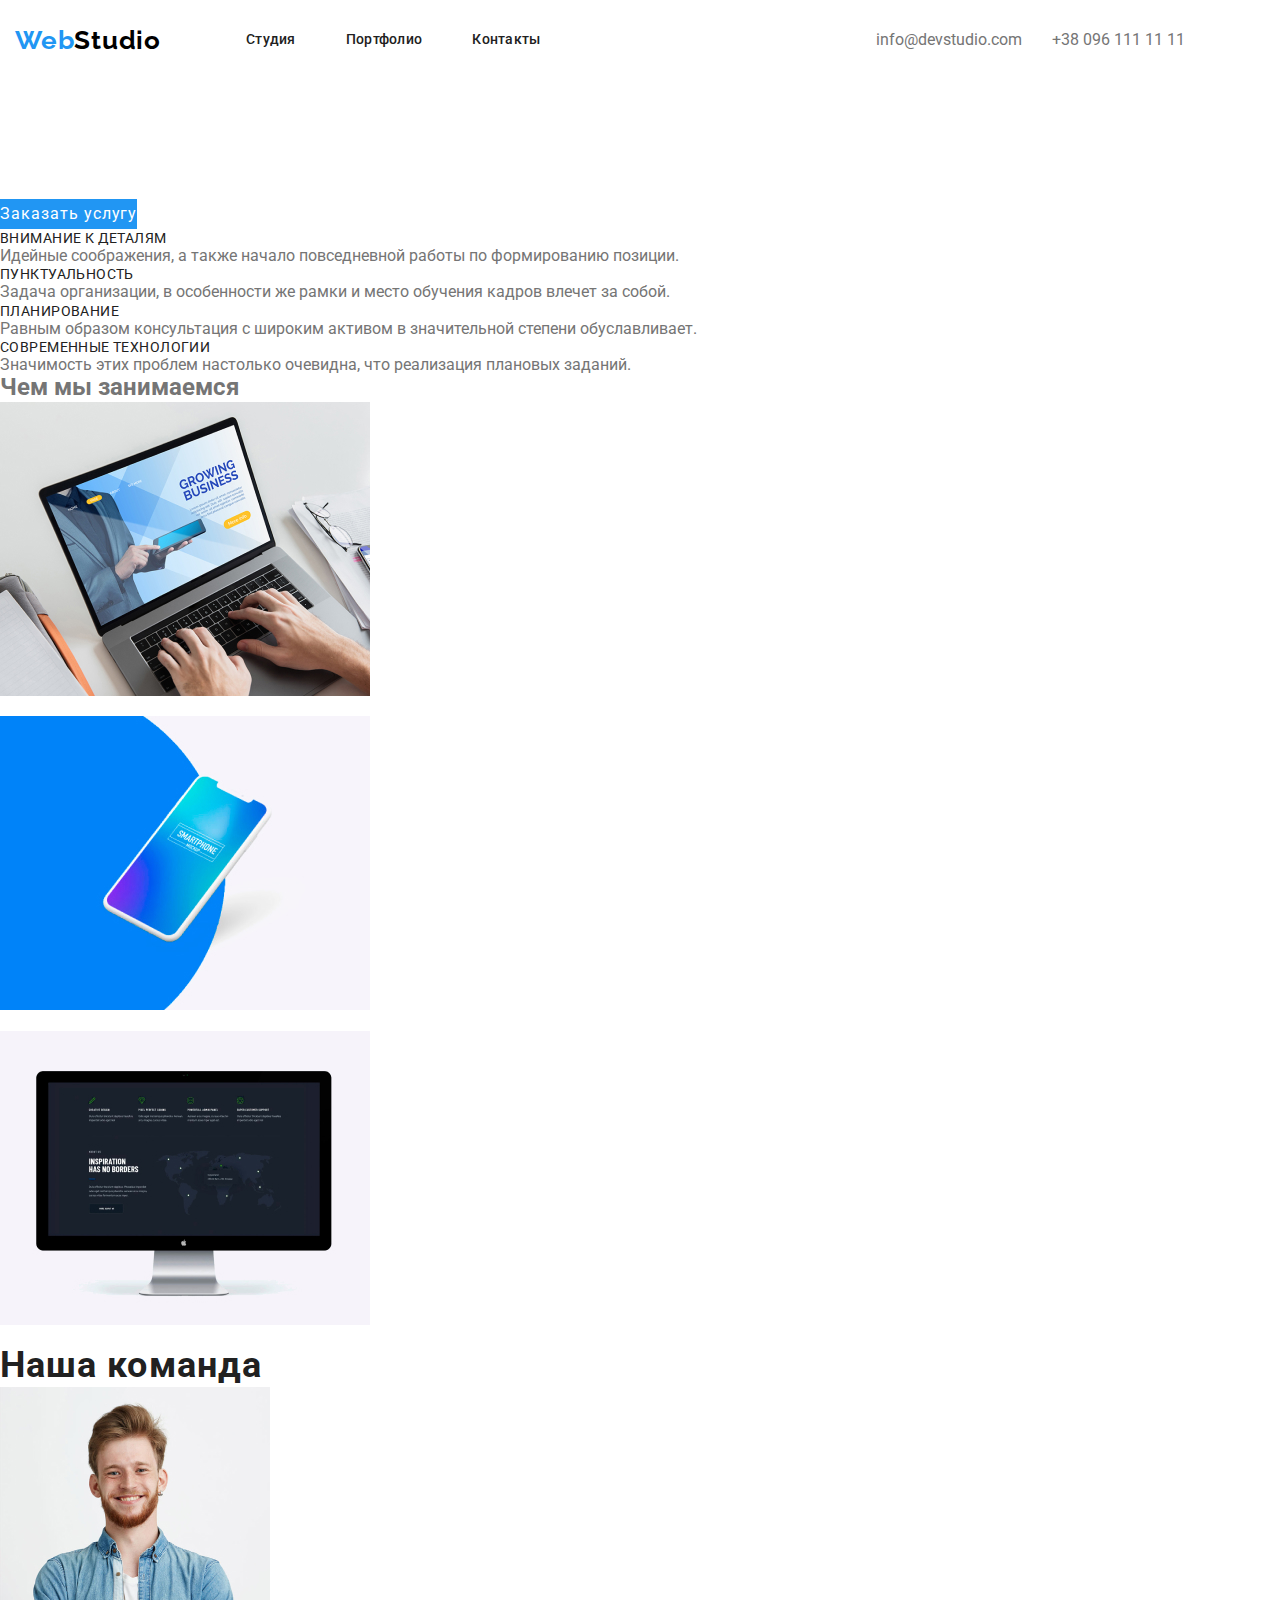
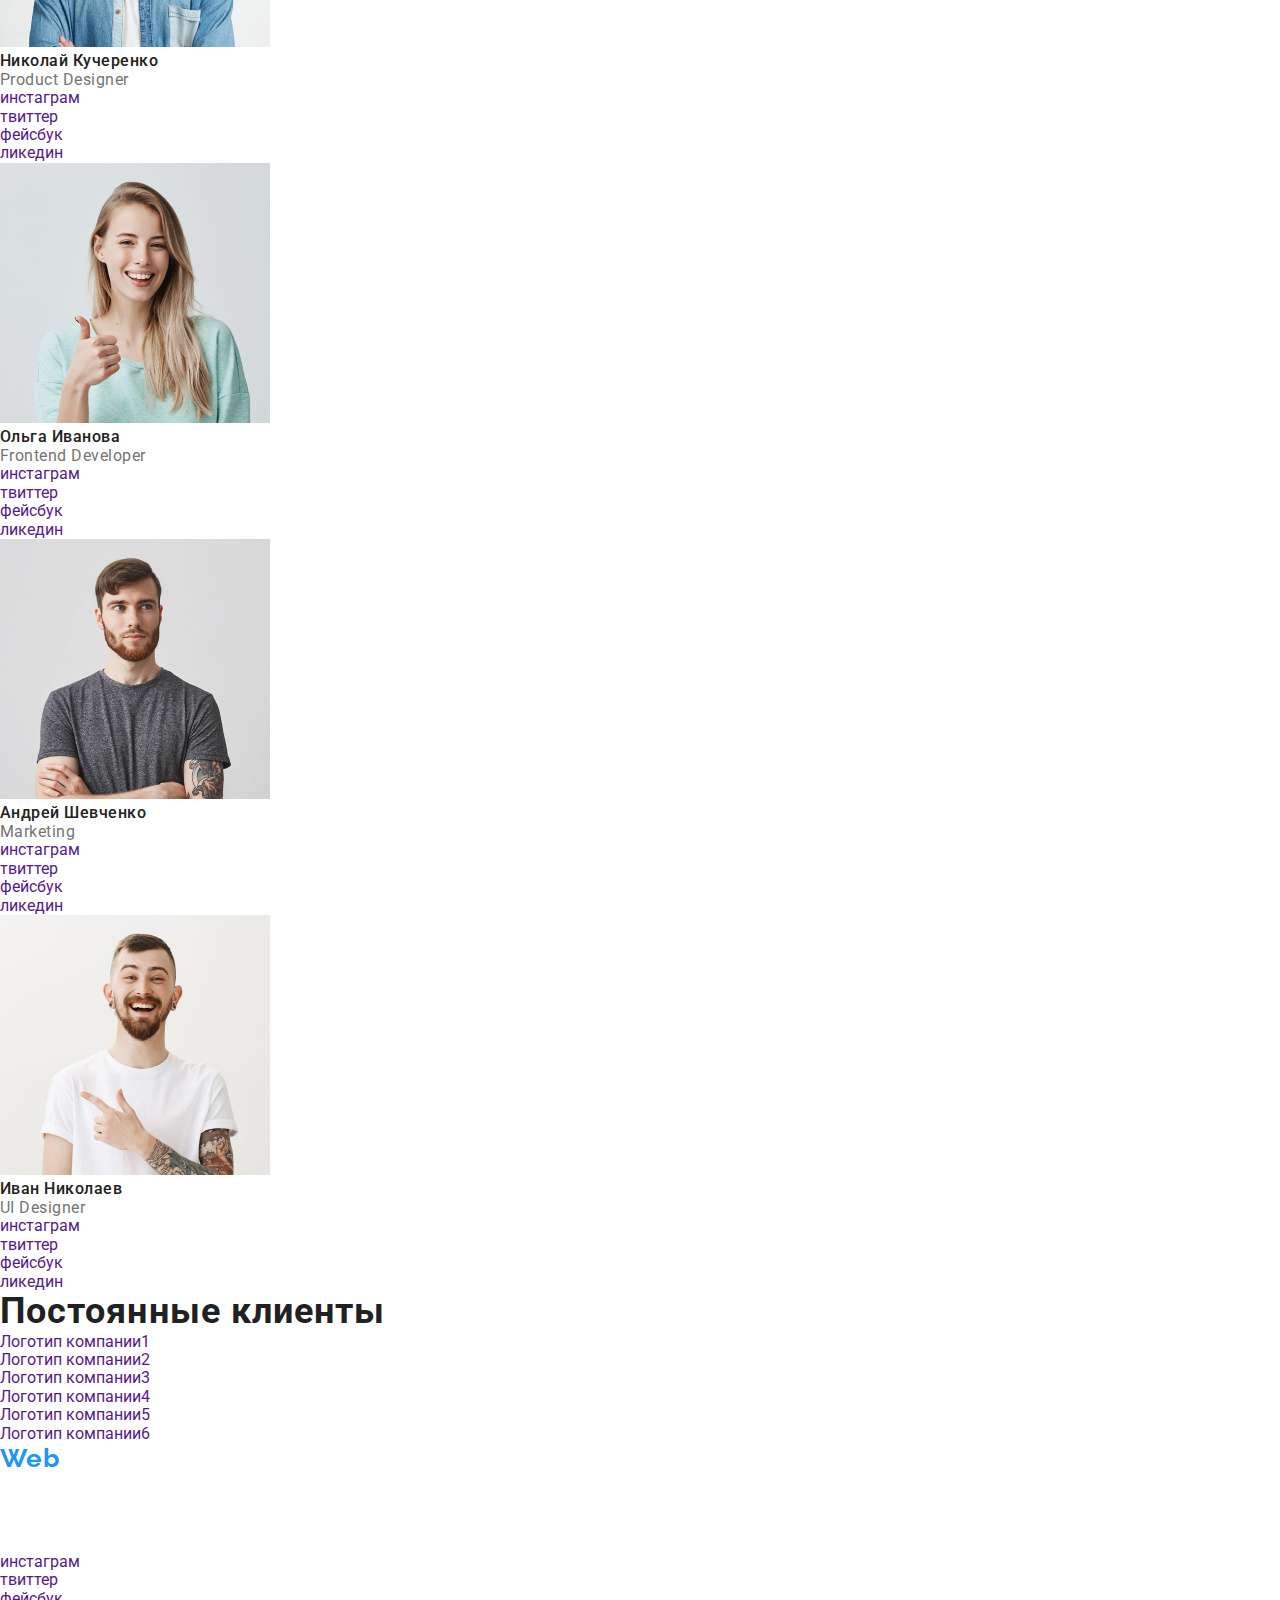
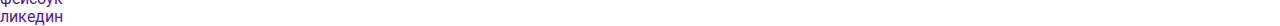
==== index.html @ aab613d5 "Позиционирование header" ====
<!DOCTYPE html>
<html lang="ru">
<head>
    <meta charset="UTF-8">
    <meta name="viewport" content="width=device-width, initial-scale=1.0">
    <title>Веб-студия</title>
    <link href="https://fonts.googleapis.com/css2?family=Raleway:wght@700&family=Roboto:wght@400;500;700;900&display=swap" rel="stylesheet">
    <link rel="stylesheet" href="./css/normalize.css">
    <link rel="stylesheet" href="./css/styles.css">
</head>
<body>
    <!-- ШАПКА САЙТА -->
    <header class="header">
        <div class="conteiner">
            <nav class="navigation">
                <a class="logo-header link" href="./index.html" aria-label="Логотип"><span class="logo-element">Web</span>Studio</a>
                <ul class="navigation-list list">
                    <li class="navigation-list-item">
                        <a class="navigation-list-link link" href="">Студия</a>
                    </li>
                    <li class="navigation-list-item">
                        <a class="navigation-list-link link" href="./portfolio.html">Портфолио</a>
                    </li>
                    <li class="navigation-list-item">
                        <a class="navigation-list-link link" href="">Контакты</a>
                    </li>
            </ul>
            </nav>
            
            <div class="header-contacts">
            <a class="header-mail-link link" href="mailto:info@devstudio.com">info@devstudio.com</a>
            <a class="header-tel-link link" href="tel:+380961111111">+38 096 111 11 11</a>
            </div>
        </div>
    </header>   
    <main>
        <!-- HERO секция -->
        <section class="hero-section">
            <h1 class="hero-title">Эффективные решения для вашего бизнеса</h1>
            <button type="button" class="modal-btn">Заказать услугу</button>
        </section>
        <!--ПРЕИМУЩЕСТВА-->
        <section class="advantages-section">
            <h2 hidden>Наши преимущества</h2>
            <ul class="advantages-list">
                <li class="advantages-list-item">
                    <h3 class="advantages-subtitle subtitle">Внимание к деталям</h3>
                    <p class="advantages-description description">Идейные соображения, а также начало повседневной работы по формированию позиции.</p>
                </li>
                <li class="advantages-list-item">
                    <h3 class=" advantages-subtitle subtitle">Пунктуальность</h3>
                    <p class="advantages-description description ">Задача организации, в особенности же рамки и место обучения кадров влечет за собой.</p>
                </li>
                <li class="advantages-list-item">
                    <h3 class=" advantages-subtitle subtitle">Планирование</h3>
                    <p class="advantages-description description">Равным образом консультация с широким активом в значительной степени обуславливает.</p>
                </li>
                <li class="advantages-list-item">
                    <h3 class=" advantages-subtitle subtitle">Современные технологии</h3>
                    <p class="advantages-description description">Значимость этих проблем настолько очевидна, что реализация плановых заданий.</p>
                </li>
            </ul>
        </section>
        <!--УСЛУГИ-->
        <section class="services-section">
            <h2 class="services-title">Чем мы занимаемся</h2>
            <ul class="services-list list">
                <li>
                    <img src="./images/services/desktop.jpg" alt="Ноутбук"  width="370" height="294">
                    <h3 class="services-subtitle subtitle">Десктопные приложения</h3>
                </li>
                <li>
                    <img src="./images/services/mobile.jpg" alt="Смартфон"  width="370" height="294">
                    <h3 class="services-subtitle subtitle">Мобильные приложения</h3>
                </li>
                <li>
                    <img src="./images/services/design.jpg" alt="Дизайн сайта"  width="370" height="294">
                    <h3 class="services-subtitle subtitle">Дизайнерские решения</h3>
                </li>
            </ul>
        </section>
        <!--КОМАНДА-->
        <section class="team-section">
            <h2 class="team-title title">Наша команда</h2>
            <ul class="team-list list">
                <li>
                    <img class="crewman-list-item-img" src="./images/team/teamate1.img.jpg" alt="Сотрудник веб-студии"  width="270" height="260">
                    <h3 class="crewman-list-item-name">Николай Кучеренко</h3>
                    <p class="crewman-list-item-position" lang="en">Product Designer</p>
                    <ul class="social-list list">
                        <li class=" class="social-list-item"">
                            <a class="social-list-item-link link" href="" aria-label="иконка инстаграма">инстаграм</a>
                        </li>
                        <li class="social-list-item">
                            <a class="social-list-item-link link" href="" aria-label="иконка твиттера">твиттер</a>
                        </li>
                        <li class="social-list-item">
                            <a class="social-list-item-link link" href="" aria-label="иконка фейсбука">фейсбук</a>
                        </li>
                        <li class="social-list-item">
                            <a class="social-list-item-link link" href="" aria-label="иконка ликедина">ликедин</a>
                        </li>
                    </ul>
                </li>
                <li>
                    <img class="crewman-list-item-img" src="./images/team/teamate2.img.jpg" alt="Сотрудник веб-студии"  width="270" height="260">
                    <h3 class="crewman-list-item-name">Ольга Иванова</h3>
                    <p class="crewman-list-item-position" lang="en">Frontend Developer</p>
                    <ul class="social-list list">
                        <li class="social-list-item">
                            <a class="social-list-item-link link" href=""  aria-label="иконка инстаграма">инстаграм</a>
                        </li>
                        <li class="social-list-item">
                            <a class="social-list-item-link link" href=""  aria-label="иконка твиттера">твиттер</a>
                        </li>
                        <li class="social-list-item">
                            <a class="social-list-item-link link" href=""  aria-label="иконка фейсбука">фейсбук</a>
                        </li>
                        <li class="social-list-item">
                            <a class="social-list-item-link link" href=""  aria-label="иконка ликедина">ликедин</a>
                        </li>
                    </ul>
                </li>
                <li>
                    <img class="crewman-list-item-img" src="./images/team/teamate3.img.jpg" alt="Сотрудник веб-студии"  width="270" height="260">
                    <h3 class="crewman-list-item-name">Андрей Шевченко</h3>
                    <p class="crewman-list-item-position" lang="en">Marketing</p>
                    <ul class="social-list list">
                        <li class="social-list-item">
                            <a class="social-list-item-link link" href=""  aria-label="иконка инстаграма">инстаграм</a>
                        </li>
                        <li class="social-list-item">
                            <a class="social-list-item-link link" href=""  aria-label="иконка твиттера">твиттер</a>
                        </li>
                        <li class="social-list-item">
                            <a class="social-list-item-link link" href=""  aria-label="иконка фейсбука">фейсбук</a>
                        </li>
                        <li class="social-list-item">
                            <a class="social-list-item-link link" href=""  aria-label="иконка ликедина">ликедин</a>
                        </li>
                    </ul>
                </li>
                <li>
                    <img class="crewman-list-item-img" src="./images/team/teamate4.img.jpg" alt="Сотрудник веб-студии"  width="270" height="260">
                    <h3 class="crewman-list-item-name">Иван Николаев</h3>
                    <p class="crewman-list-item-position" lang="en">UI Designer</p>
                    <ul class="social-list list">
                        <li class="social-list-item">
                            <a class="social-list-item-link link" href=""  aria-label="иконка инстаграма">инстаграм</a>
                        </li>
                        <li class="social-list-item">
                            <a class="social-list-item-link link" href=""  aria-label="иконка твиттера">твиттер</a>
                        </li>
                        <li class="social-list-item">
                            <a class="social-list-item-link link" href=""  aria-label="иконка фейсбука">фейсбук</a>
                        </li>
                        <li class="social-list-item">
                            <a class="social-list-item-link link" href=""  aria-label="иконка ликедина">ликедин</a>
                        </li>
                    </ul>
                </li>
            </ul>
        </section>
        <!--НАШИ КЛИЕНТЫ-->
        <section class="our-client-section">
            <h2 class="our-client-title title">Постоянные клиенты</h2>
            <ul class="our-client-list list">
                <li class="our-client-list-item">
                    <a class="our-client-list-item-link link" href=""  aria-label="Логотип компании1">Логотип компании1</a>
                </li>
                <li class="our-client-list-item">
                    <a class="our-client-list-item-link link" href=""  aria-label="Логотип компании2">Логотип компании2</a>
                </li>
                <li> 
                    <a class="our-client-list-item-link link" href=""  aria-label="Логотип компании3">Логотип компании3</a>
                </li>
                <li class=""our-client-list-item">
                    <a class="our-client-list-item-link link" href=""  aria-label="Логотип компании4">Логотип компании4</a>
                </li>
                <li>
                    <a class="our-client-list-item-link link" href=""  aria-label="Логотип компании5">Логотип компании5</a>
                </li>
                <li class=""our-client-list-item">
                    <a class="our-client-list-item-link link" href=""  aria-label="Логотип компании6">Логотип компании6</a>
                </li>
            </ul>
        </section>
    </main>
    <footer>
        <div>
            <a class="logo-footer link" href="./index.html"><span class="logo-element">Web</span> Studio</a>
            <address class="address-section">
                <p class="address-office">г. Киев, пр-т Леси Украинки, 26</p>
                <a class="footer-mail-link link" href="mailto:info@devstudio.com">info@devstudio.com</a>
                <a class="footer-tel-link link" href="tel:+380961111111">+38 096 111 11 11</a>
            </address>
        </div>
        <div>
            <p class="subscribe-subtitle subtitle">присоединяйтесь</p>
            <ul class="subscribe-list list">
                <li class="subscribe-list-item">
                    <a class="subscribe-list-item-link link" href=""  aria-label="иконка инстаграма">инстаграм</a>
                </li>
                <li class="subscribe-list-item">
                    <a class="subscribe-list-item-link link" href=""  aria-label="иконка твиттера">твиттер</a>
                </li>
                <li class="subscribe-list-item">
                    <a class="subscribe-list-item-link link" href=""  aria-label="иконка фейсбука">фейсбук</a>
                </li>
                <li>
                    <a class="subscribe-list-item-link link" href=""  aria-label="иконка ликедина">ликедин</a>
                </li>
            </ul>
        </div>

    </footer>
</body>
</html>
---- css/styles.css ----
:root {
--main-font:'Roboto', sans-serif;
--secondary-font:'Raleway', sans-serif;
--title-dark-theme-color: #ffffff;
--title-light-theme-color: #212121;
--text-description-color: #757575;
--accent-color: #2196F3;
}
html {
    box-sizing: border-box;
  }
  *,
  *::before,
  *::after {
    box-sizing: inherit;
    margin: 0;
    padding: 0;
  }

body {
    background-color: #ffffff;
    font-family: 'Roboto', sans-serif;
    font-size: 16px; 
    color: #757575;
}

.link{
    text-decoration: none;
    display: block;
}
.list{
    list-style: none;
}
.conteiner{
    width: 1200px;
    padding-left: 15px;
    padding-right: 15px;
    /* margin-left: auto;
    margin-right: auto; */
}
/* Логотип */
.logo-header {
    margin-right: 85px;
}
.logo-header,
.logo-footer,
.logo-element{
    font-family: var(--secondary-font);
    font-weight: 700;
    font-size: 26px;
    line-height: 1.19;
    letter-spacing: 0.03em;
}

.logo-element {
    color: var(--accent-color);
}
.logo-header{
    color: #000000
}
/* Header */

.header .conteiner{
    display: flex;
    justify-content: space-between;
    align-items: center;
}
.navigation {
    display: flex;
    align-items: center;
}
.navigation-list {
    display: flex;
}
.navigation-list-item:not(:last-child){
    margin-right: 50px;
}
.header-mail-link {
    margin-right: 30px;
}
.header-contacts{
    display: flex;  
}
.navigation-list-link{
    padding-top: 32px;
    padding-bottom: 32px;
}
.navigation-list-link,
.header-mail-link link,
.header-tel-link link{
    font-weight: 500;
    font-size: 14px;
    line-height: 1.14;
    letter-spacing: 0.02em;
    color: var(--title-light-theme-color);
}
.navigation-list-link:hover,
.navigation-list-link:focus,
.header-mail-link:hover,
.header-mail-link:focus,
.header-tel-link:hover,
.header-tel-link:focus
{
    color: var(--accent-color);
}

.header-mail-link,
.header-tel-link{
    color: var(--text-description-color);
}
/* Hero section */
.hero-title{
font-weight: 900;
font-size: 44px;
line-height: 1.36;
letter-spacing: 0.06em;
text-transform: uppercase;
color: var(--title-dark-theme-color);
}
.modal-btn{
    font-family: var(--main-font)
    font-weight: 700;
    font-size: 16px;
    line-height: 1.9;
    letter-spacing: 0.06em;
    background-color: var(--accent-color);
    color: var(--title-dark-theme-color);
    border-style: none;
}
/* Преимущества секция */
.subtitle{
    font-weight: 400;
    font-size: 14px;
    line-height: 1.14;
    letter-spacing: 0.03em;
    text-transform: uppercase;
    color: var(--title-light-theme-color);
}
.discription{
    font-weight: 400;
    font-size: 14px;
    line-height: 1.7;
    letter-spacing: 0.03em;
    color: var(--text-description-color)
}
/* Услуги секция */
.title{
    font-weight: 700;
    font-size: 36px;
    line-height: 1.16;
    letter-spacing: 0.03em;
    color: var(--title-light-theme-color)
}
.services-subtitle{
    color: var(--title-dark-theme-color);
}
/* Команда секция */
.crewman-list-item-name{
    font-weight: 500;
    font-size: 16px;
    line-height: 1.19;
    letter-spacing: 0.03em;
    color: var(--title-light-theme-color);
    }
.crewman-list-item-position{
    font-weight: 400;
    font-size: 16px;
    line-height: 1.19;
    letter-spacing: 0.03em;
    color: var(--text-description-color);
}
.logo-footer{
    color: var(--title-dark-theme-color);
}
.address-office{
    font-style: normal;
    font-weight: 400;
    font-size: 14px;
    line-height: 1.5;
    letter-spacing: 0.03em;
    color: var(--title-dark-theme-color);
}

.footer-mail-link,
.footer-tel-link{
    font-style: normal;
    font-weight: 400;
    font-size: 14px;
    line-height: 1.5;
    letter-spacing: 0.03em;
    color: rgba(255, 255, 255, 0.6);
    }
    .subscribe-subtitle{
        color: var(--title-dark-theme-color);
    }
    /* Страница " Портфолио" */
    /* Радио кнопки */
    .radio-btn{
        font-weight: 500;
        font-size: 16px;
        line-height: 1.6;
        letter-spacing: 0.03em;
        border-style: none;
    }
    .radio-btn:hover,
    .radio-btn:focus{
        background-color: var(--accent-color);
        color: var(--title-dark-theme-color);
    }
    .portfolio-list-item-title{
        font-weight: 700;
        font-size: 18px;
        line-height: 2;
        letter-spacing: 0.06em;
        color: var(--title-light-theme-color);
    }
    .portfolio-list-item-description{
        font-weight: normal;
        font-size: 16px;
        line-height: 1.9;
        letter-spacing: 0.03em;
        color: var(--text-description-color);
    }
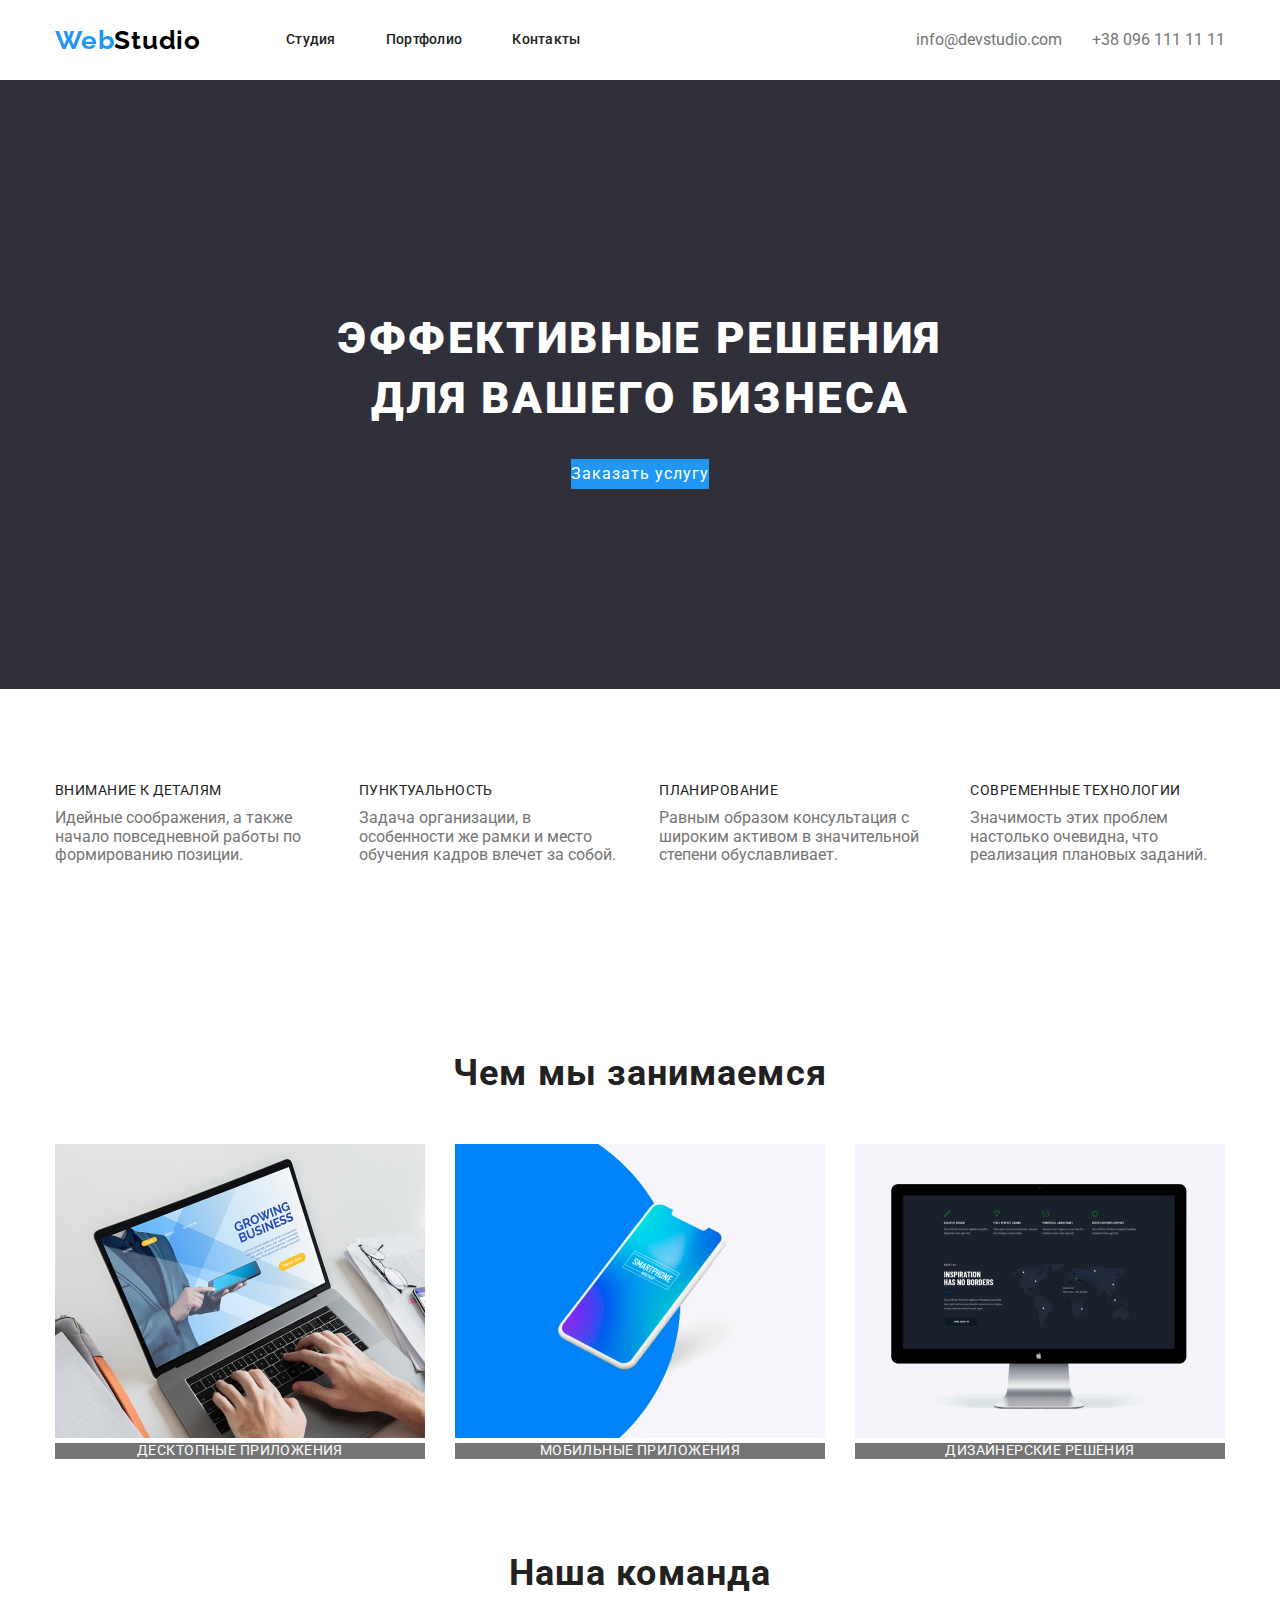
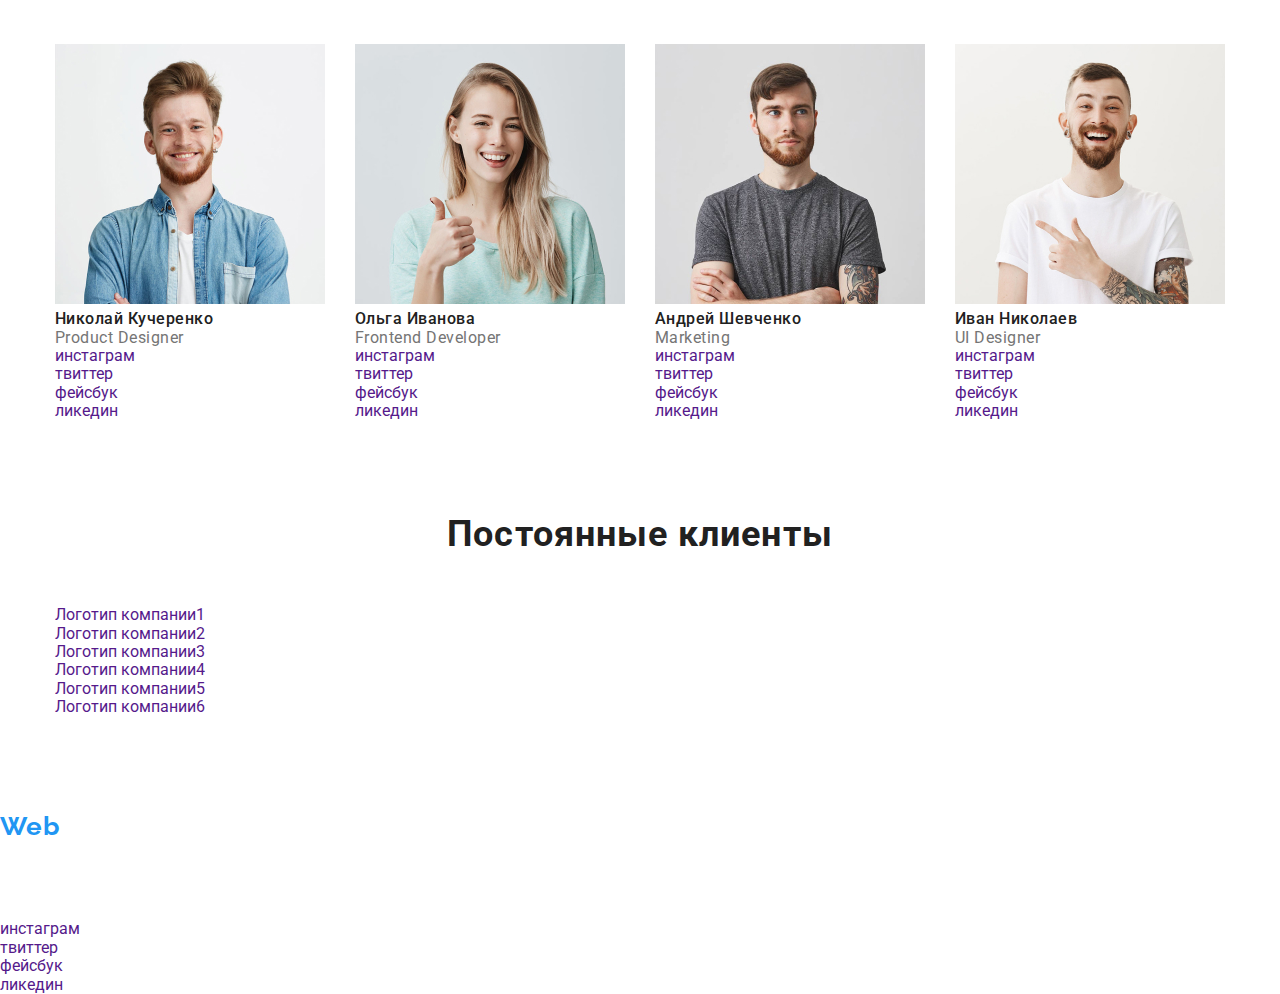
==== commit 5070d9ea: "Позиционирование "главная" страница" ====
--- a/index.html
+++ b/index.html
@@ -35,155 +35,164 @@
     </header>   
     <main>
         <!-- HERO секция -->
-        <section class="hero-section">
-            <h1 class="hero-title">Эффективные решения для вашего бизнеса</h1>
+        <section class="hero">
+            <h1 class="hero-title">Эффективные решения<br> для вашего бизнеса</h1>
             <button type="button" class="modal-btn">Заказать услугу</button>
         </section>
         <!--ПРЕИМУЩЕСТВА-->
-        <section class="advantages-section">
-            <h2 hidden>Наши преимущества</h2>
-            <ul class="advantages-list">
-                <li class="advantages-list-item">
-                    <h3 class="advantages-subtitle subtitle">Внимание к деталям</h3>
-                    <p class="advantages-description description">Идейные соображения, а также начало повседневной работы по формированию позиции.</p>
-                </li>
-                <li class="advantages-list-item">
-                    <h3 class=" advantages-subtitle subtitle">Пунктуальность</h3>
-                    <p class="advantages-description description ">Задача организации, в особенности же рамки и место обучения кадров влечет за собой.</p>
-                </li>
-                <li class="advantages-list-item">
-                    <h3 class=" advantages-subtitle subtitle">Планирование</h3>
-                    <p class="advantages-description description">Равным образом консультация с широким активом в значительной степени обуславливает.</p>
-                </li>
-                <li class="advantages-list-item">
-                    <h3 class=" advantages-subtitle subtitle">Современные технологии</h3>
-                    <p class="advantages-description description">Значимость этих проблем настолько очевидна, что реализация плановых заданий.</p>
-                </li>
-            </ul>
+        <section class="advantages section">
+            <div class="conteiner">
+                <h2 hidden>Наши преимущества</h2>
+                <ul class="advantages-list list">
+                    <li class="advantages-list-item">
+                        <h3 class="advantages-subtitle subtitle">Внимание к деталям</h3>
+                        <p class="advantages-description description">Идейные соображения, а также начало повседневной работы по формированию позиции.</p>
+                    </li>
+                    <li class="advantages-list-item">
+                        <h3 class=" advantages-subtitle subtitle">Пунктуальность</h3>
+                        <p class="advantages-description description ">Задача организации, в особенности же рамки и место обучения кадров влечет за собой.</p>
+                    </li>
+                    <li class="advantages-list-item">
+                        <h3 class=" advantages-subtitle subtitle">Планирование</h3>
+                        <p class="advantages-description description">Равным образом консультация с широким активом в значительной степени обуславливает.</p>
+                    </li>
+                    <li class="advantages-list-item">
+                        <h3 class=" advantages-subtitle subtitle">Современные технологии</h3>
+                        <p class="advantages-description description">Значимость этих проблем настолько очевидна, что реализация плановых заданий.</p>
+                    </li>
+                </ul>
+            </div>
         </section>
         <!--УСЛУГИ-->
-        <section class="services-section">
-            <h2 class="services-title">Чем мы занимаемся</h2>
-            <ul class="services-list list">
-                <li>
-                    <img src="./images/services/desktop.jpg" alt="Ноутбук"  width="370" height="294">
-                    <h3 class="services-subtitle subtitle">Десктопные приложения</h3>
-                </li>
-                <li>
-                    <img src="./images/services/mobile.jpg" alt="Смартфон"  width="370" height="294">
-                    <h3 class="services-subtitle subtitle">Мобильные приложения</h3>
-                </li>
-                <li>
-                    <img src="./images/services/design.jpg" alt="Дизайн сайта"  width="370" height="294">
-                    <h3 class="services-subtitle subtitle">Дизайнерские решения</h3>
-                </li>
-            </ul>
+        <section class="services section">
+            <div class="conteiner">
+                <h2 class="services-title title">Чем мы занимаемся</h2>
+                <ul class="services-list list">
+                    <li class="services-list-item">
+                        <img src="./images/services/desktop.jpg" alt="Ноутбук"  width="370" height="294">
+                        <h3 class="services-subtitle subtitle">Десктопные приложения</h3>
+                    </li>
+                    <li class="services-list-item">
+                        <img src="./images/services/mobile.jpg" alt="Смартфон"  width="370" height="294">
+                        <h3 class="services-subtitle subtitle">Мобильные приложения</h3>
+                    </li>
+                    <li class="services-list-item">
+                        <img src="./images/services/design.jpg" alt="Дизайн сайта"  width="370" height="294">
+                        <h3 class="services-subtitle subtitle">Дизайнерские решения</h3>
+                    </li>
+                </ul>
+            </div>
         </section>
         <!--КОМАНДА-->
-        <section class="team-section">
-            <h2 class="team-title title">Наша команда</h2>
-            <ul class="team-list list">
-                <li>
-                    <img class="crewman-list-item-img" src="./images/team/teamate1.img.jpg" alt="Сотрудник веб-студии"  width="270" height="260">
-                    <h3 class="crewman-list-item-name">Николай Кучеренко</h3>
-                    <p class="crewman-list-item-position" lang="en">Product Designer</p>
-                    <ul class="social-list list">
-                        <li class=" class="social-list-item"">
-                            <a class="social-list-item-link link" href="" aria-label="иконка инстаграма">инстаграм</a>
-                        </li>
-                        <li class="social-list-item">
-                            <a class="social-list-item-link link" href="" aria-label="иконка твиттера">твиттер</a>
-                        </li>
-                        <li class="social-list-item">
-                            <a class="social-list-item-link link" href="" aria-label="иконка фейсбука">фейсбук</a>
-                        </li>
-                        <li class="social-list-item">
-                            <a class="social-list-item-link link" href="" aria-label="иконка ликедина">ликедин</a>
-                        </li>
-                    </ul>
-                </li>
-                <li>
-                    <img class="crewman-list-item-img" src="./images/team/teamate2.img.jpg" alt="Сотрудник веб-студии"  width="270" height="260">
-                    <h3 class="crewman-list-item-name">Ольга Иванова</h3>
-                    <p class="crewman-list-item-position" lang="en">Frontend Developer</p>
-                    <ul class="social-list list">
-                        <li class="social-list-item">
-                            <a class="social-list-item-link link" href=""  aria-label="иконка инстаграма">инстаграм</a>
-                        </li>
-                        <li class="social-list-item">
-                            <a class="social-list-item-link link" href=""  aria-label="иконка твиттера">твиттер</a>
-                        </li>
-                        <li class="social-list-item">
-                            <a class="social-list-item-link link" href=""  aria-label="иконка фейсбука">фейсбук</a>
-                        </li>
-                        <li class="social-list-item">
-                            <a class="social-list-item-link link" href=""  aria-label="иконка ликедина">ликедин</a>
-                        </li>
-                    </ul>
-                </li>
-                <li>
-                    <img class="crewman-list-item-img" src="./images/team/teamate3.img.jpg" alt="Сотрудник веб-студии"  width="270" height="260">
-                    <h3 class="crewman-list-item-name">Андрей Шевченко</h3>
-                    <p class="crewman-list-item-position" lang="en">Marketing</p>
-                    <ul class="social-list list">
-                        <li class="social-list-item">
-                            <a class="social-list-item-link link" href=""  aria-label="иконка инстаграма">инстаграм</a>
-                        </li>
-                        <li class="social-list-item">
-                            <a class="social-list-item-link link" href=""  aria-label="иконка твиттера">твиттер</a>
-                        </li>
-                        <li class="social-list-item">
-                            <a class="social-list-item-link link" href=""  aria-label="иконка фейсбука">фейсбук</a>
-                        </li>
-                        <li class="social-list-item">
-                            <a class="social-list-item-link link" href=""  aria-label="иконка ликедина">ликедин</a>
-                        </li>
-                    </ul>
-                </li>
-                <li>
-                    <img class="crewman-list-item-img" src="./images/team/teamate4.img.jpg" alt="Сотрудник веб-студии"  width="270" height="260">
-                    <h3 class="crewman-list-item-name">Иван Николаев</h3>
-                    <p class="crewman-list-item-position" lang="en">UI Designer</p>
-                    <ul class="social-list list">
-                        <li class="social-list-item">
-                            <a class="social-list-item-link link" href=""  aria-label="иконка инстаграма">инстаграм</a>
-                        </li>
-                        <li class="social-list-item">
-                            <a class="social-list-item-link link" href=""  aria-label="иконка твиттера">твиттер</a>
-                        </li>
-                        <li class="social-list-item">
-                            <a class="social-list-item-link link" href=""  aria-label="иконка фейсбука">фейсбук</a>
-                        </li>
-                        <li class="social-list-item">
-                            <a class="social-list-item-link link" href=""  aria-label="иконка ликедина">ликедин</a>
-                        </li>
-                    </ul>
-                </li>
-            </ul>
+        <section class="team">
+            <div class="conteiner">
+                <h2 class="team-title title">Наша команда</h2>
+                <ul class="team-list list">
+                    <li class="team-list-item">
+                        <img class="crewman-list-item-img" src="./images/team/teamate1.img.jpg" alt="Сотрудник веб-студии"  width="270" height="260">
+                        <h3 class="crewman-list-item-name">Николай Кучеренко</h3>
+                        <p class="crewman-list-item-position" lang="en">Product Designer</p>
+                        <ul class="social-list list">
+                            <li class=" class="social-list-item"">
+                                <a class="social-list-item-link link" href="" aria-label="иконка инстаграма">инстаграм</a>
+                            </li>
+                            <li class="social-list-item">
+                                <a class="social-list-item-link link" href="" aria-label="иконка твиттера">твиттер</a>
+                            </li>
+                            <li class="social-list-item">
+                                <a class="social-list-item-link link" href="" aria-label="иконка фейсбука">фейсбук</a>
+                            </li>
+                            <li class="social-list-item">
+                                <a class="social-list-item-link link" href="" aria-label="иконка ликедина">ликедин</a>
+                            </li>
+                        </ul>
+                    </li>
+                    <li class="team-list-item">
+                        <img class="crewman-list-item-img" src="./images/team/teamate2.img.jpg" alt="Сотрудник веб-студии"  width="270" height="260">
+                        <h3 class="crewman-list-item-name">Ольга Иванова</h3>
+                        <p class="crewman-list-item-position" lang="en">Frontend Developer</p>
+                        <ul class="social-list list">
+                            <li class="social-list-item">
+                                <a class="social-list-item-link link" href=""  aria-label="иконка инстаграма">инстаграм</a>
+                            </li>
+                            <li class="social-list-item">
+                                <a class="social-list-item-link link" href=""  aria-label="иконка твиттера">твиттер</a>
+                            </li>
+                            <li class="social-list-item">
+                                <a class="social-list-item-link link" href=""  aria-label="иконка фейсбука">фейсбук</a>
+                            </li>
+                            <li class="social-list-item">
+                                <a class="social-list-item-link link" href=""  aria-label="иконка ликедина">ликедин</a>
+                            </li>
+                        </ul>
+                    </li>
+                    <li class="team-list-item">
+                        <img class="crewman-list-item-img" src="./images/team/teamate3.img.jpg" alt="Сотрудник веб-студии"  width="270" height="260">
+                        <h3 class="crewman-list-item-name">Андрей Шевченко</h3>
+                        <p class="crewman-list-item-position" lang="en">Marketing</p>
+                        <ul class="social-list list">
+                            <li class="social-list-item">
+                                <a class="social-list-item-link link" href=""  aria-label="иконка инстаграма">инстаграм</a>
+                            </li>
+                            <li class="social-list-item">
+                                <a class="social-list-item-link link" href=""  aria-label="иконка твиттера">твиттер</a>
+                            </li>
+                            <li class="social-list-item">
+                                <a class="social-list-item-link link" href=""  aria-label="иконка фейсбука">фейсбук</a>
+                            </li>
+                            <li class="social-list-item">
+                                <a class="social-list-item-link link" href=""  aria-label="иконка ликедина">ликедин</a>
+                            </li>
+                        </ul>
+                    </li>
+                    <li class="team-list-item">
+                        <img class="crewman-list-item-img" src="./images/team/teamate4.img.jpg" alt="Сотрудник веб-студии"  width="270" height="260">
+                        <h3 class="crewman-list-item-name">Иван Николаев</h3>
+                        <p class="crewman-list-item-position" lang="en">UI Designer</p>
+                        <ul class="social-list list">
+                            <li class="social-list-item">
+                                <a class="social-list-item-link link" href=""  aria-label="иконка инстаграма">инстаграм</a>
+                            </li>
+                            <li class="social-list-item">
+                                <a class="social-list-item-link link" href=""  aria-label="иконка твиттера">твиттер</a>
+                            </li>
+                            <li class="social-list-item">
+                                <a class="social-list-item-link link" href=""  aria-label="иконка фейсбука">фейсбук</a>
+                            </li>
+                            <li class="social-list-item">
+                                <a class="social-list-item-link link" href=""  aria-label="иконка ликедина">ликедин</a>
+                            </li>
+                        </ul>
+                    </li>
+             
+                </ul>
+            </div>
         </section>
         <!--НАШИ КЛИЕНТЫ-->
-        <section class="our-client-section">
-            <h2 class="our-client-title title">Постоянные клиенты</h2>
-            <ul class="our-client-list list">
-                <li class="our-client-list-item">
-                    <a class="our-client-list-item-link link" href=""  aria-label="Логотип компании1">Логотип компании1</a>
-                </li>
-                <li class="our-client-list-item">
-                    <a class="our-client-list-item-link link" href=""  aria-label="Логотип компании2">Логотип компании2</a>
-                </li>
-                <li> 
-                    <a class="our-client-list-item-link link" href=""  aria-label="Логотип компании3">Логотип компании3</a>
-                </li>
-                <li class=""our-client-list-item">
-                    <a class="our-client-list-item-link link" href=""  aria-label="Логотип компании4">Логотип компании4</a>
-                </li>
-                <li>
-                    <a class="our-client-list-item-link link" href=""  aria-label="Логотип компании5">Логотип компании5</a>
-                </li>
-                <li class=""our-client-list-item">
-                    <a class="our-client-list-item-link link" href=""  aria-label="Логотип компании6">Логотип компании6</a>
-                </li>
-            </ul>
+        <section class="our-client section">
+            <div class="conteiner">
+                <h2 class="our-client-title title">Постоянные клиенты</h2>
+                <ul class="our-client-list list">
+                    <li class="our-client-list-item">
+                        <a class="our-client-list-item-link link" href=""  aria-label="Логотип компании1">Логотип компании1</a>
+                    </li>
+                    <li class="our-client-list-item">
+                        <a class="our-client-list-item-link link" href=""  aria-label="Логотип компании2">Логотип компании2</a>
+                    </li>
+                    <li class="our-client-list-item"> 
+                        <a class="our-client-list-item-link link" href=""  aria-label="Логотип компании3">Логотип компании3</a>
+                    </li>
+                    <li class="our-client-list-item">
+                        <a class="our-client-list-item-link link" href=""  aria-label="Логотип компании4">Логотип компании4</a>
+                    </li>
+                    <li class="our-client-list-item">
+                        <a class="our-client-list-item-link link" href=""  aria-label="Логотип компании5">Логотип компании5</a>
+                    </li>
+                    <li class="our-client-list-item">
+                        <a class="our-client-list-item-link link" href=""  aria-label="Логотип компании6">Логотип компании6</a>
+                    </li>
+                </ul>
+            </div>
         </section>
     </main>
     <footer>
--- a/css/styles.css
+++ b/css/styles.css
@@ -24,6 +24,16 @@
     color: #757575;
 }
 
+.h1 {
+    margin: 0;
+}
+.h2 {
+    display: block;
+}
+.img {
+    display: block;
+  }
+
 .link{
     text-decoration: none;
     display: block;
@@ -31,12 +41,25 @@
 .list{
     list-style: none;
 }
-.conteiner{
+.conteiner {
     width: 1200px;
     padding-left: 15px;
     padding-right: 15px;
-    /* margin-left: auto;
-    margin-right: auto; */
+    margin-left: auto;
+    margin-right: auto;
+}
+.section {
+    padding-top: 94px;
+    padding-bottom: 94px;
+}
+.title{
+    font-weight: 700;
+    font-size: 36px;
+    line-height: 1.16;
+    letter-spacing: 0.03em;
+    margin-bottom: 50px;
+    text-align: center;
+    color: var(--title-light-theme-color)
 }
 /* Логотип */
 .logo-header {
@@ -62,7 +85,7 @@
 
 .header .conteiner{
     display: flex;
-    justify-content: space-between;
+    /* justify-content: space-between; */
     align-items: center;
 }
 .navigation {
@@ -72,14 +95,15 @@
 .navigation-list {
     display: flex;
 }
-.navigation-list-item:not(:last-child){
+.navigation-list-item:not(:last-child) {
     margin-right: 50px;
 }
 .header-mail-link {
     margin-right: 30px;
 }
 .header-contacts{
-    display: flex;  
+    display: flex;
+    margin-left: auto;  
 }
 .navigation-list-link{
     padding-top: 32px;
@@ -109,6 +133,15 @@
     color: var(--text-description-color);
 }
 /* Hero section */
+.hero {
+    text-align: center;
+    padding-top: 200px;
+    padding-bottom: 200px;
+    background-color: #2F303A;
+}
+.hero-title {
+    margin-bottom: 30px;
+}
 .hero-title{
 font-weight: 900;
 font-size: 44px;
@@ -128,6 +161,18 @@
     border-style: none;
 }
 /* Преимущества секция */
+.advantages .conteiner {
+    display: flex;
+}
+.advantages-list{
+    display: flex;
+}
+.advantages-list-item:not(:last-child){
+    margin-right: 30px;
+}
+.advantages-subtitle {
+    margin-bottom: 10px;
+}
 .subtitle{
     font-weight: 400;
     font-size: 14px;
@@ -144,17 +189,27 @@
     color: var(--text-description-color)
 }
 /* Услуги секция */
-.title{
-    font-weight: 700;
-    font-size: 36px;
-    line-height: 1.16;
-    letter-spacing: 0.03em;
-    color: var(--title-light-theme-color)
-}
+.services-subtitle {
+    text-align: center;
+    background-color: #757575;
+}
+.services-list {
+    display: flex;
+}
+.services-list-item:not(:last-child) {
+    margin-right: 30px;
+}
+
 .services-subtitle{
     color: var(--title-dark-theme-color);
 }
 /* Команда секция */
+.team-list {
+    display: flex;
+}
+.team-list-item:not(:last-child) {
+    margin-right: 30px;
+}
 .crewman-list-item-name{
     font-weight: 500;
     font-size: 16px;
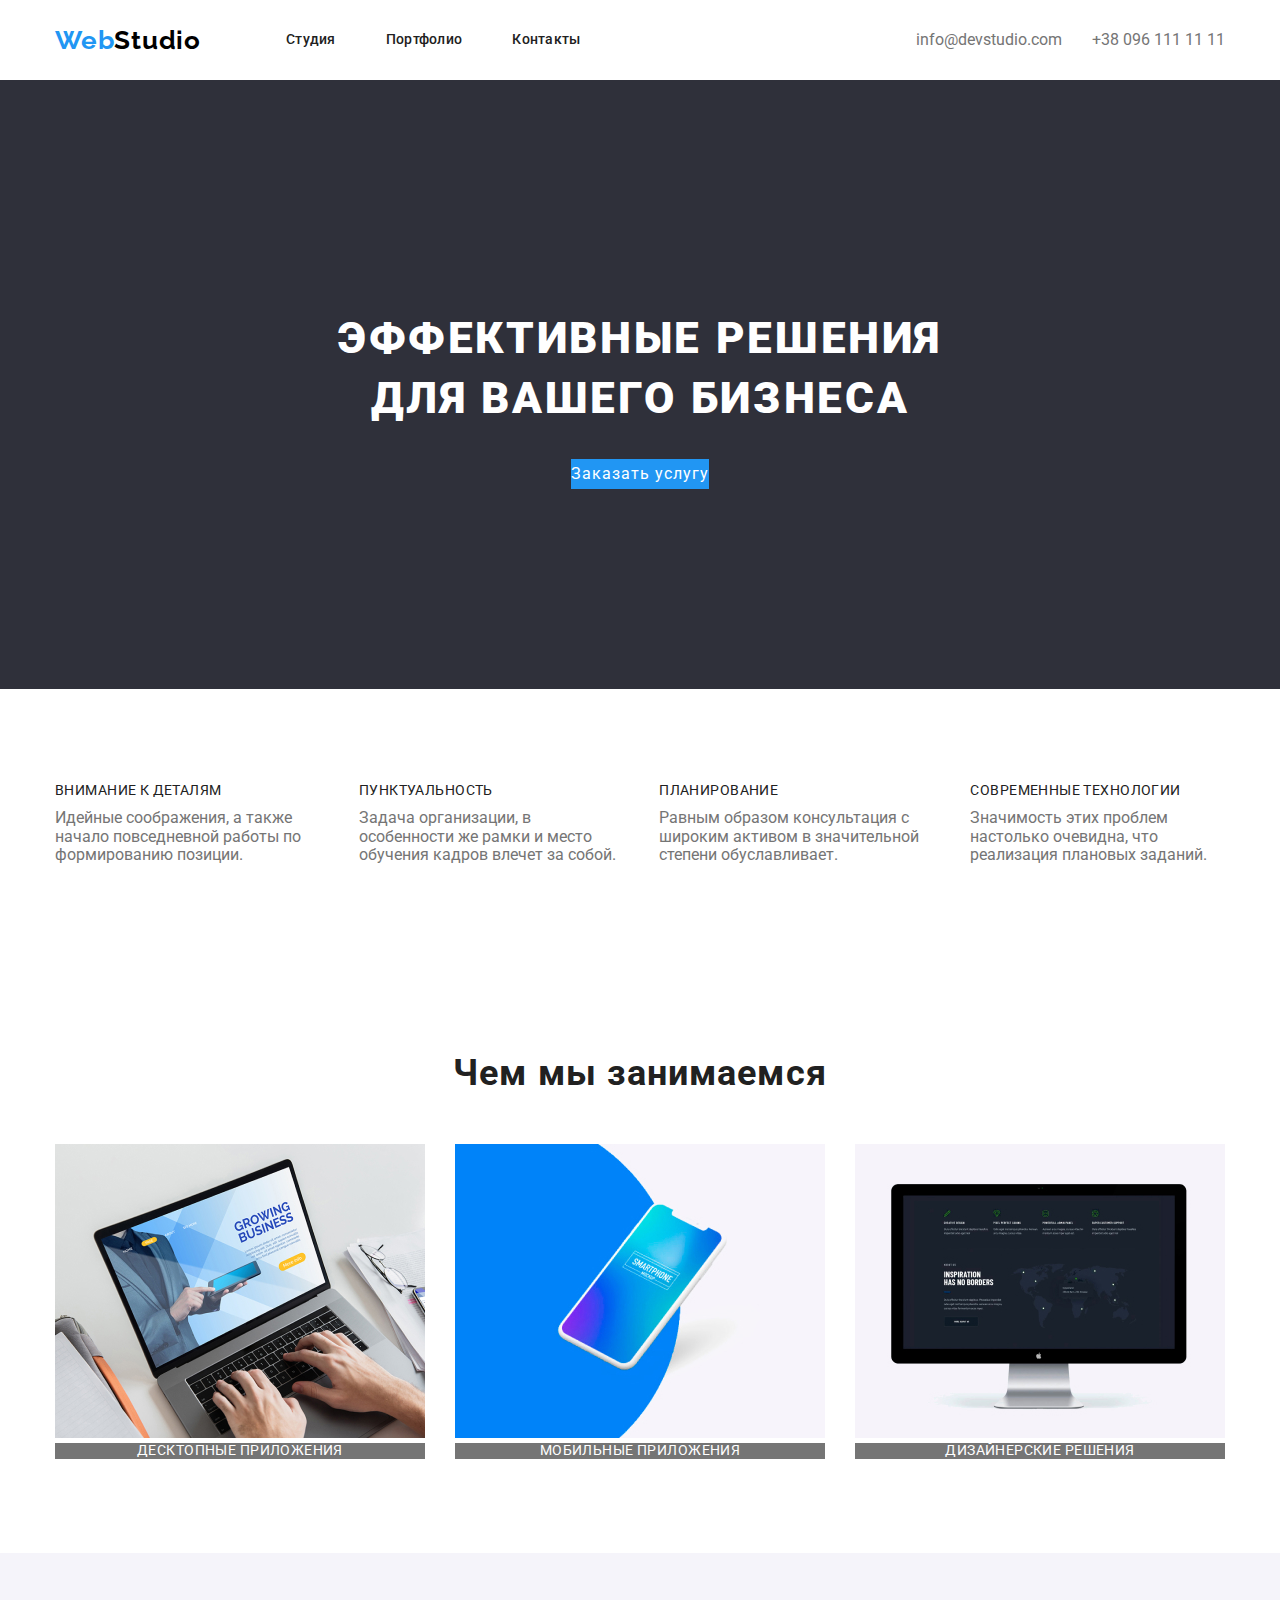
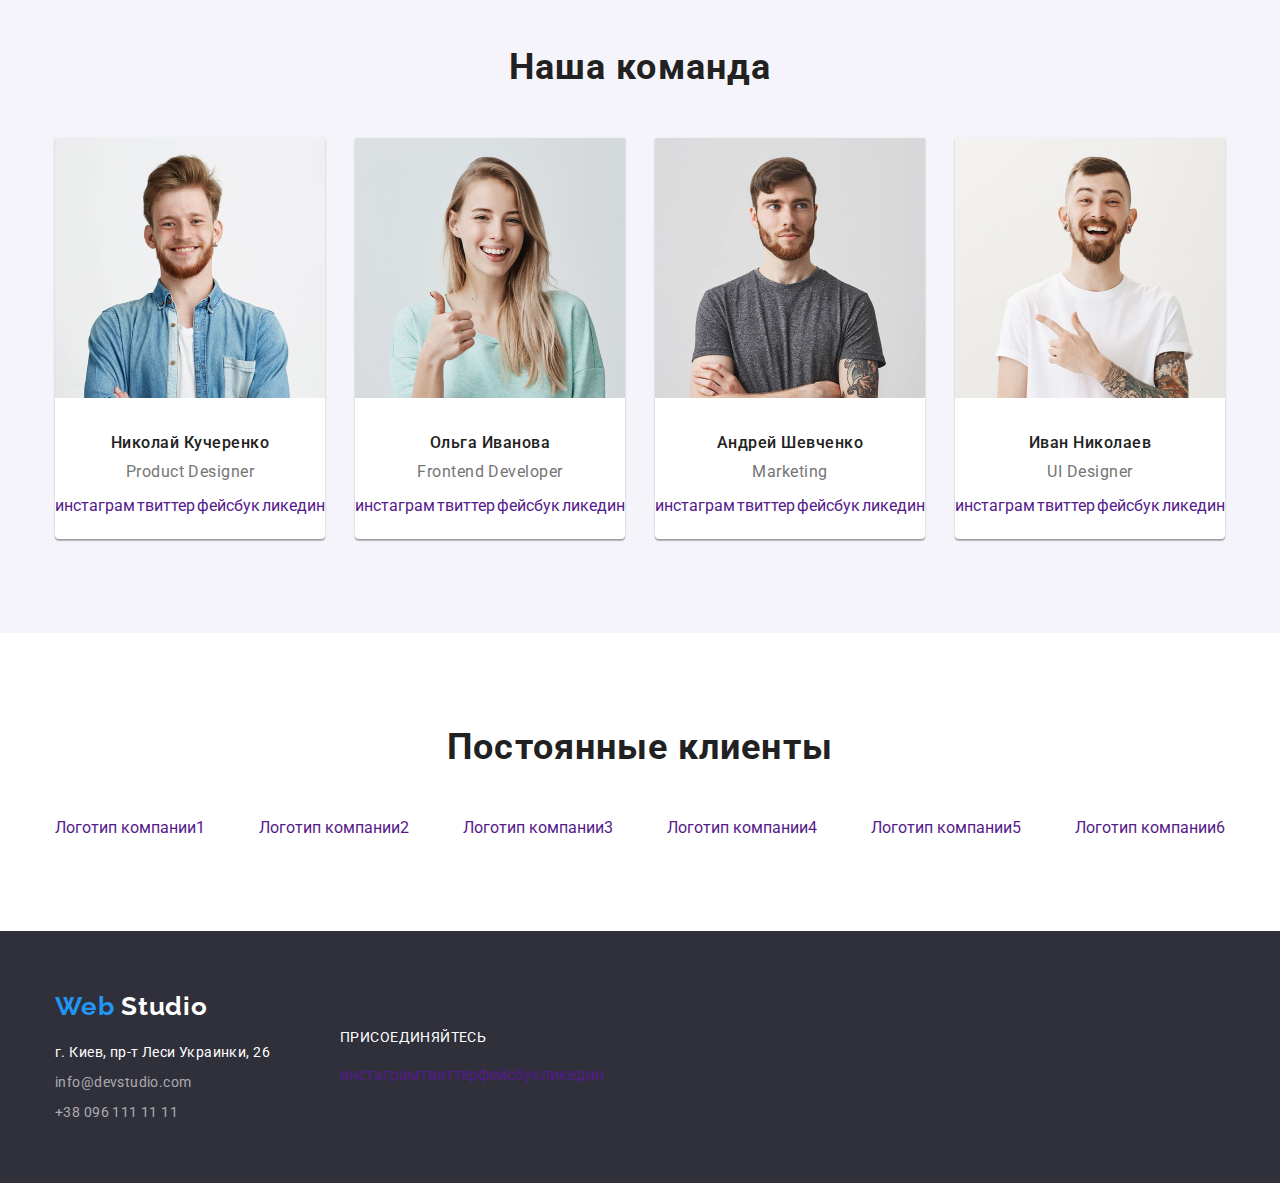
==== commit 1b8bc125: "Позиционирование страница "Портфолио"" ====
--- a/index.html
+++ b/index.html
@@ -16,7 +16,7 @@
                 <a class="logo-header link" href="./index.html" aria-label="Логотип"><span class="logo-element">Web</span>Studio</a>
                 <ul class="navigation-list list">
                     <li class="navigation-list-item">
-                        <a class="navigation-list-link link" href="">Студия</a>
+                        <a class="navigation-list-link link" href="./index.html">Студия</a>
                     </li>
                     <li class="navigation-list-item">
                         <a class="navigation-list-link link" href="./portfolio.html">Портфолио</a>
@@ -84,7 +84,7 @@
             </div>
         </section>
         <!--КОМАНДА-->
-        <section class="team">
+        <section class="team section">
             <div class="conteiner">
                 <h2 class="team-title title">Наша команда</h2>
                 <ul class="team-list list">
@@ -195,31 +195,33 @@
             </div>
         </section>
     </main>
-    <footer>
-        <div>
-            <a class="logo-footer link" href="./index.html"><span class="logo-element">Web</span> Studio</a>
-            <address class="address-section">
-                <p class="address-office">г. Киев, пр-т Леси Украинки, 26</p>
-                <a class="footer-mail-link link" href="mailto:info@devstudio.com">info@devstudio.com</a>
-                <a class="footer-tel-link link" href="tel:+380961111111">+38 096 111 11 11</a>
-            </address>
-        </div>
-        <div>
-            <p class="subscribe-subtitle subtitle">присоединяйтесь</p>
-            <ul class="subscribe-list list">
-                <li class="subscribe-list-item">
-                    <a class="subscribe-list-item-link link" href=""  aria-label="иконка инстаграма">инстаграм</a>
-                </li>
-                <li class="subscribe-list-item">
-                    <a class="subscribe-list-item-link link" href=""  aria-label="иконка твиттера">твиттер</a>
-                </li>
-                <li class="subscribe-list-item">
-                    <a class="subscribe-list-item-link link" href=""  aria-label="иконка фейсбука">фейсбук</a>
-                </li>
-                <li>
-                    <a class="subscribe-list-item-link link" href=""  aria-label="иконка ликедина">ликедин</a>
-                </li>
-            </ul>
+    <footer class="footer">
+        <div class="conteiner">
+            <div>
+                <a class="logo-footer link" href="./index.html"><span class="logo-element">Web</span> Studio</a>
+                <address class="address-section">
+                    <p class="address-office">г. Киев, пр-т Леси Украинки, 26</p>
+                    <a class="footer-mail-link link" href="mailto:info@devstudio.com">info@devstudio.com</a>
+                    <a class="footer-tel-link link" href="tel:+380961111111">+38 096 111 11 11</a>
+                </address>
+            </div>
+            <div class="subscribe-wrapper">
+                <p class="subscribe-subtitle subtitle">присоединяйтесь</p>
+                <ul class="subscribe-list list">
+                    <li class="subscribe-list-item">
+                        <a class="subscribe-list-item-link link" href=""  aria-label="иконка инстаграма">инстаграм</a>
+                    </li>
+                    <li class="subscribe-list-item">
+                        <a class="subscribe-list-item-link link" href=""  aria-label="иконка твиттера">твиттер</a>
+                    </li>
+                    <li class="subscribe-list-item">
+                        <a class="subscribe-list-item-link link" href=""  aria-label="иконка фейсбука">фейсбук</a>
+                    </li>
+                    <li>
+                        <a class="subscribe-list-item-link link" href=""  aria-label="иконка ликедина">ликедин</a>
+                    </li>
+                </ul>
+            </div>
         </div>
 
     </footer>
--- a/css/styles.css
+++ b/css/styles.css
@@ -204,28 +204,77 @@
     color: var(--title-dark-theme-color);
 }
 /* Команда секция */
+.team {
+    background-color: #F5F4FA;
+}
 .team-list {
     display: flex;
 }
 .team-list-item:not(:last-child) {
     margin-right: 30px;
+}
+.team-list-item {
+    background: #FFFFFF;
+    box-shadow: 0px 2px 1px rgba(0, 0, 0, 0.2), 0px 1px 1px rgba(0, 0, 0, 0.14), 0px 1px 3px rgba(0, 0, 0, 0.12);
+    border-radius: 0px 0px 4px 4px;
+}
+.crewman-list-item-img {
+    margin-bottom: 30px;
 }
 .crewman-list-item-name{
     font-weight: 500;
     font-size: 16px;
     line-height: 1.19;
+    text-align: center;
     letter-spacing: 0.03em;
     color: var(--title-light-theme-color);
+    margin-bottom: 10px;
     }
 .crewman-list-item-position{
     font-weight: 400;
     font-size: 16px;
     line-height: 1.19;
+    text-align: center;
     letter-spacing: 0.03em;
     color: var(--text-description-color);
-}
+    margin-bottom: 16px;
+}
+.social-list {
+    display: flex;
+    justify-content: space-between;
+    margin-bottom: 24px;
+}
+/* Наши клиенты */
+.our-client-list {
+    display: flex;
+    justify-content: space-between;
+}
+.our-client-list-item:not(:last-child) {
+    margin-right: 30px;
+}
+/* .our-client-list-item-link {
+    display: flex;
+    justify-content: center;
+    align-items: center;
+} */
+/* Футер */
+.footer {
+    background-color: #2F303A;
+}
+.footer .conteiner {
+    display: flex;
+    align-items: center;
+   
+    padding-top: 60px;
+    padding-bottom: 60px;
+}
+.subscribe-wrapper {
+    margin-left: 70px;
+}
+
 .logo-footer{
     color: var(--title-dark-theme-color);
+    margin-bottom: 20px;
 }
 .address-office{
     font-style: normal;
@@ -234,8 +283,11 @@
     line-height: 1.5;
     letter-spacing: 0.03em;
     color: var(--title-dark-theme-color);
-}
-
+    margin-bottom: 9px;
+}
+.footer-mail-link {
+    margin-bottom: 9px;
+}
 .footer-mail-link,
 .footer-tel-link{
     font-style: normal;
@@ -247,20 +299,61 @@
     }
     .subscribe-subtitle{
         color: var(--title-dark-theme-color);
+        margin-bottom: 20px;
+    }
+    .subscribe-list {
+        display: flex;
+        justify-content: ;
     }
     /* Страница " Портфолио" */
     /* Радио кнопки */
-    .radio-btn{
+   
+    .radio-btn-list {
+        display: flex;
+        justify-content: center;
+        margin-bottom: 34px;
+    }
+    .radio-btn-list-item:not(:last-child) {
+        margin-right: 8px;
+    }
+    /* .radio-btn-list-item{
+        padding-top: 6px;
+        padding-right: 22px; */
+    
+    .portfolio-list {
+        display: flex;
+        flex-wrap: wrap;
+    }
+    .portfolio-list-item {
+        width: calc((100% - 60px) / 3);
+    }
+    .portfolio-list-item:not(:nth-child(3n)) {
+        margin-right: 30px;
+    }
+    .portfolio-list-item:not(:nth-last-child(-n + 3)) {
+        margin-bottom: 30px;    
+    }
+    .portfolio-list-item{
+        border: 1px solid #EEEEEE;
+        box-sizing: border-box;
+    }
+      
+    .radio-btn {
         font-weight: 500;
         font-size: 16px;
         line-height: 1.6;
         letter-spacing: 0.03em;
-        border-style: none;
-    }
+        border-style: none; 
+    }
+    
     .radio-btn:hover,
-    .radio-btn:focus{
+    .radio-btn:focus 
+    {
         background-color: var(--accent-color);
         color: var(--title-dark-theme-color);
+    }
+    .portfolio-list-item-img {
+        margin-bottom: 20px;
     }
     .portfolio-list-item-title{
         font-weight: 700;
@@ -268,6 +361,7 @@
         line-height: 2;
         letter-spacing: 0.06em;
         color: var(--title-light-theme-color);
+        margin-left: 24px;
     }
     .portfolio-list-item-description{
         font-weight: normal;
@@ -275,4 +369,6 @@
         line-height: 1.9;
         letter-spacing: 0.03em;
         color: var(--text-description-color);
+        margin-left: 24px;
+        margin-bottom: 20px;
     }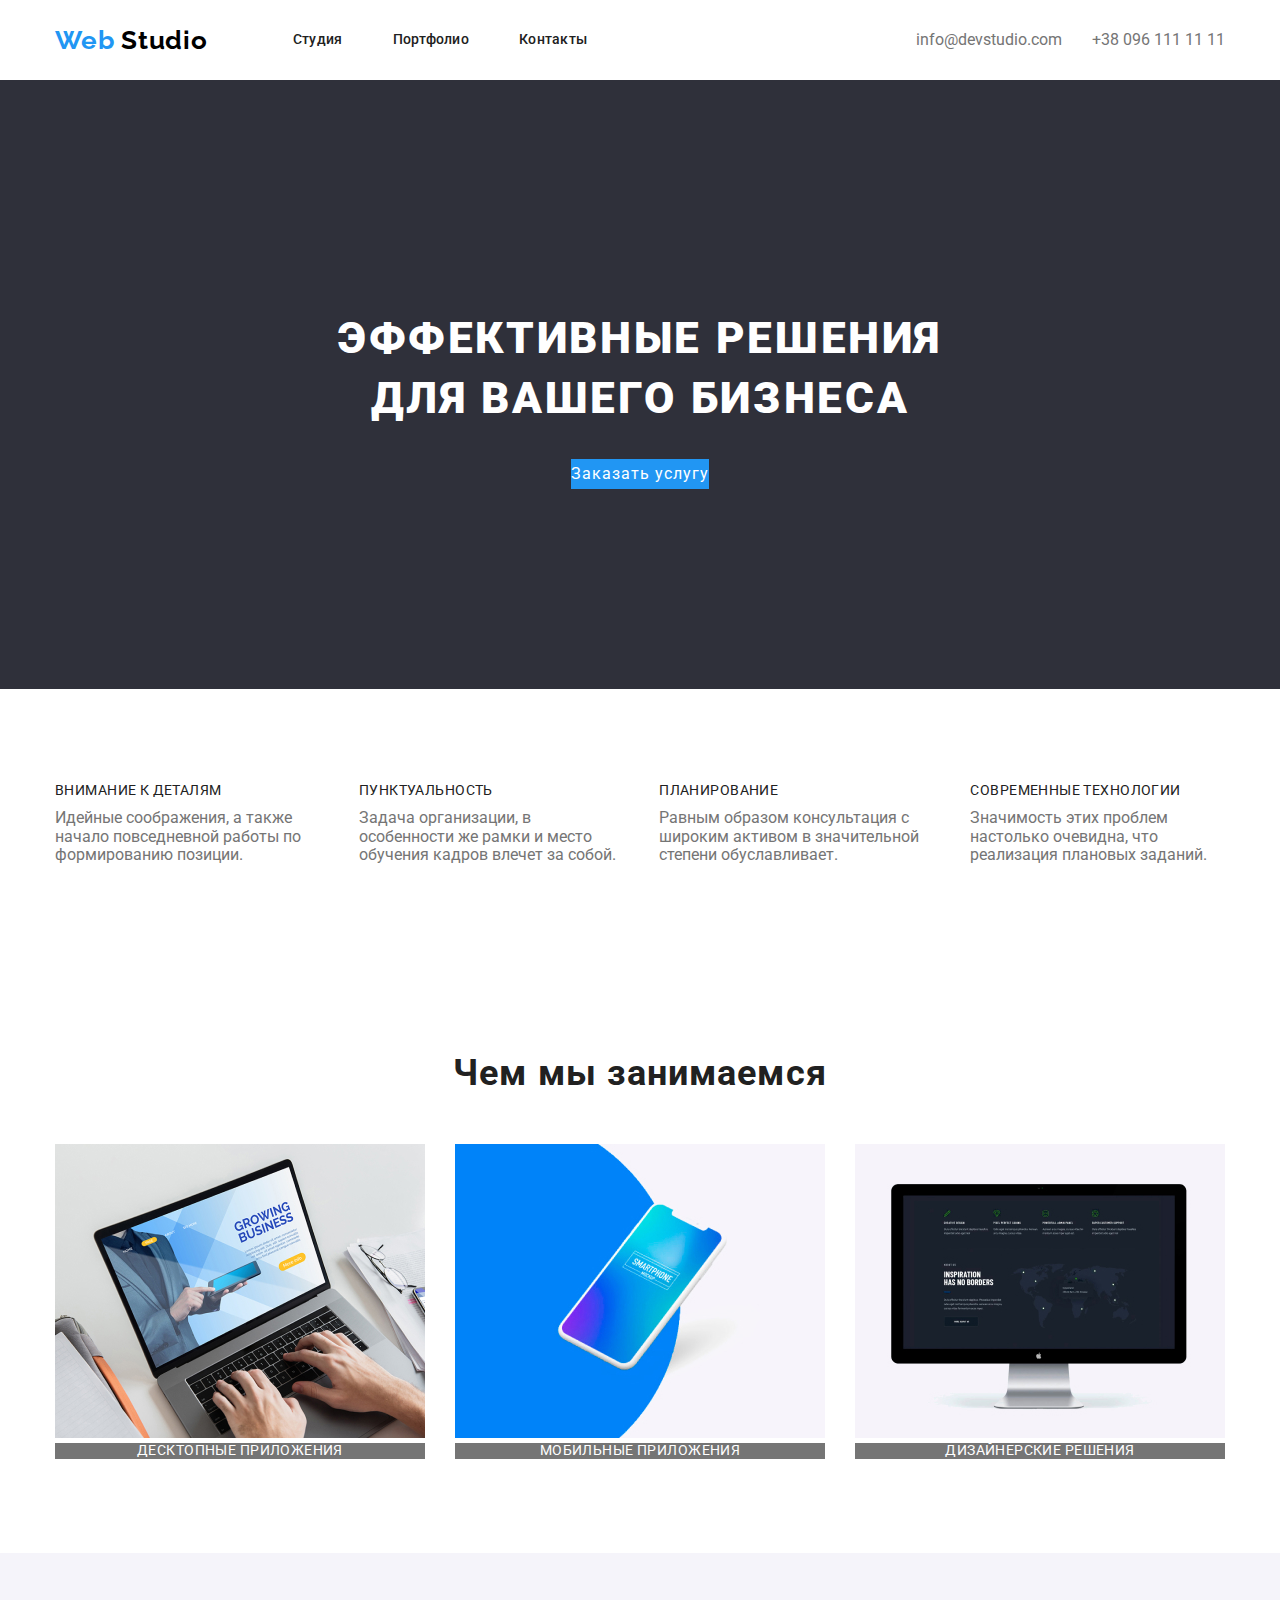
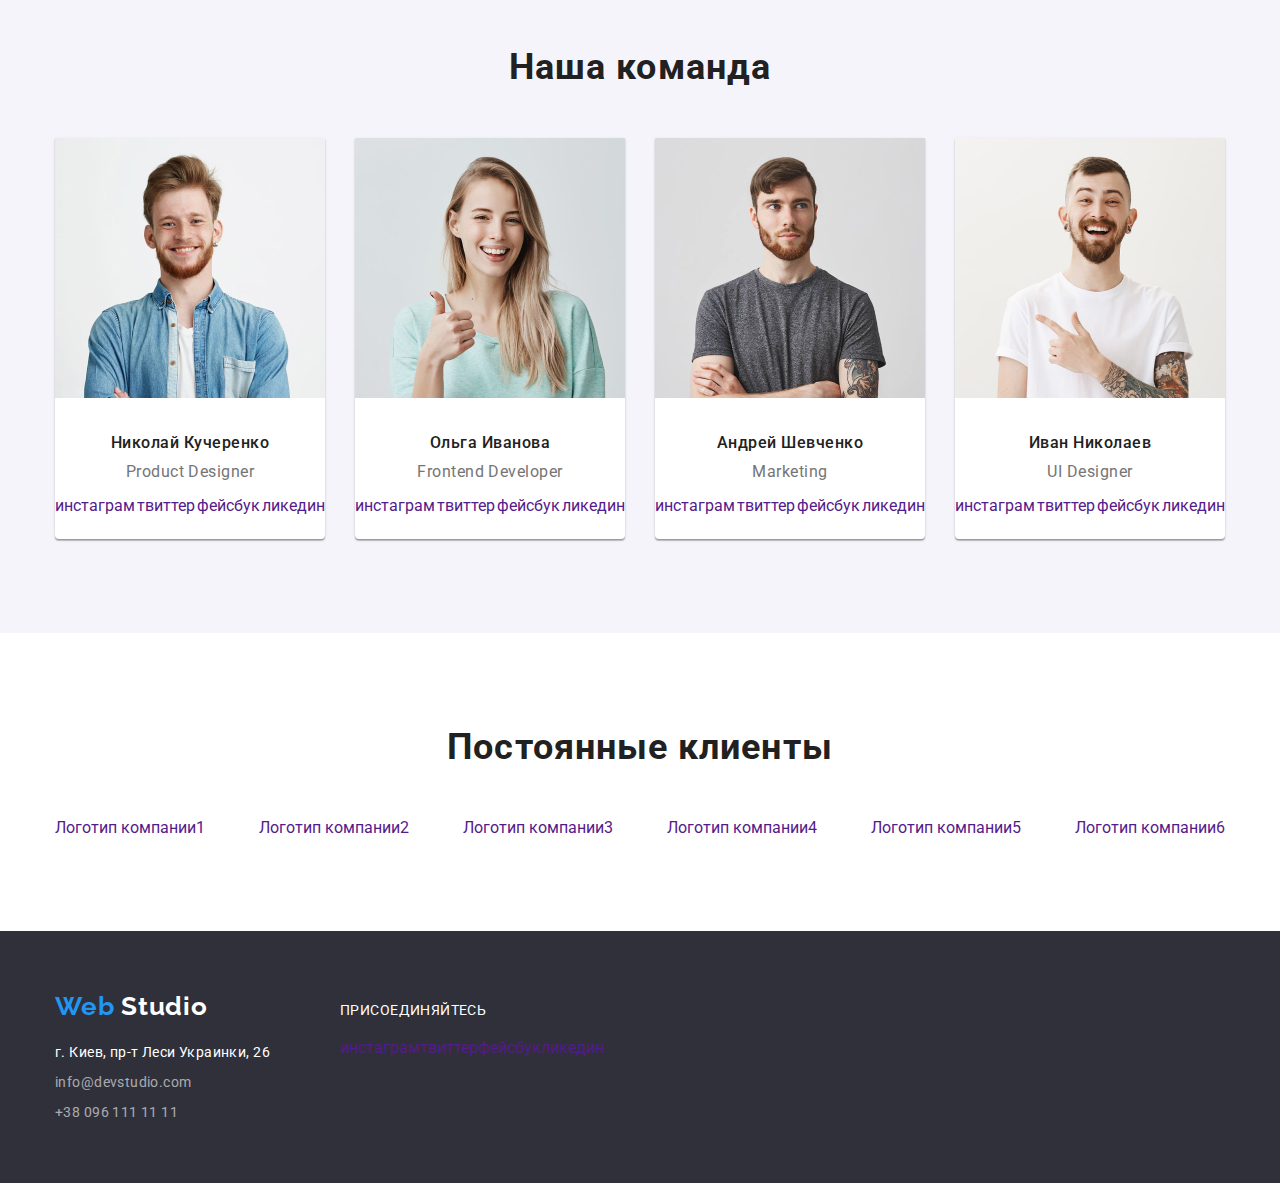
==== commit a1b83f32: "pading в карточках портфолио" ====
--- a/index.html
+++ b/index.html
@@ -13,7 +13,7 @@
     <header class="header">
         <div class="conteiner">
             <nav class="navigation">
-                <a class="logo-header link" href="./index.html" aria-label="Логотип"><span class="logo-element">Web</span>Studio</a>
+                <a class="logo-header link" href="./index.html" aria-label="Логотип"><span class="logo-element">Web </span>Studio</a>
                 <ul class="navigation-list list">
                     <li class="navigation-list-item">
                         <a class="navigation-list-link link" href="./index.html">Студия</a>
@@ -198,7 +198,7 @@
     <footer class="footer">
         <div class="conteiner">
             <div>
-                <a class="logo-footer link" href="./index.html"><span class="logo-element">Web</span> Studio</a>
+                <a class="logo-footer link" href="./index.html"><span class="logo-element">Web </span> Studio</a>
                 <address class="address-section">
                     <p class="address-office">г. Киев, пр-т Леси Украинки, 26</p>
                     <a class="footer-mail-link link" href="mailto:info@devstudio.com">info@devstudio.com</a>
--- a/css/styles.css
+++ b/css/styles.css
@@ -242,7 +242,7 @@
 .social-list {
     display: flex;
     justify-content: space-between;
-    margin-bottom: 24px;
+    padding-bottom: 24px;
 }
 /* Наши клиенты */
 .our-client-list {
@@ -263,8 +263,8 @@
 }
 .footer .conteiner {
     display: flex;
-    align-items: center;
-   
+    align-items: baseline;
+
     padding-top: 60px;
     padding-bottom: 60px;
 }
@@ -303,7 +303,6 @@
     }
     .subscribe-list {
         display: flex;
-        justify-content: ;
     }
     /* Страница " Портфолио" */
     /* Радио кнопки */
@@ -352,16 +351,17 @@
         background-color: var(--accent-color);
         color: var(--title-dark-theme-color);
     }
-    .portfolio-list-item-img {
+    /* .portfolio-list-item-img {
         margin-bottom: 20px;
-    }
+    } */
     .portfolio-list-item-title{
         font-weight: 700;
         font-size: 18px;
         line-height: 2;
+        margin-bottom: 4px;
         letter-spacing: 0.06em;
         color: var(--title-light-theme-color);
-        margin-left: 24px;
+        
     }
     .portfolio-list-item-description{
         font-weight: normal;
@@ -369,6 +369,10 @@
         line-height: 1.9;
         letter-spacing: 0.03em;
         color: var(--text-description-color);
-        margin-left: 24px;
-        margin-bottom: 20px;
+    }
+    .portfolio-card {
+        padding-top: 20px;
+        padding-right: 24px;
+        padding-bottom: 20px;
+        padding-left: 24px;
     }